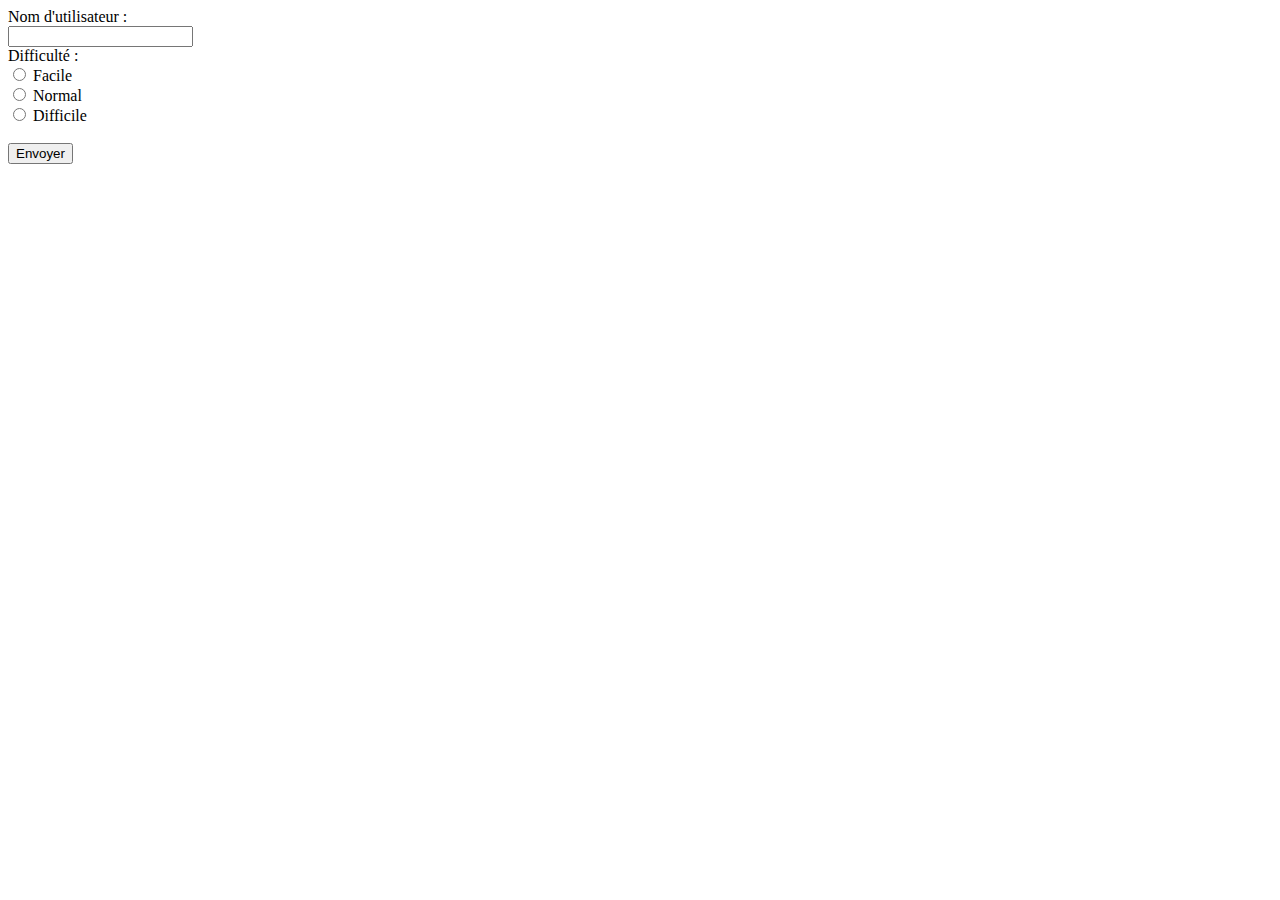
==== index.html @ 9e971f6c "base du web et du serv" ====
<!DOCTYPE html>
<html lang="en">
<head>
    <meta charset="UTF-8">
    <meta http-equiv="X-UA-Compatible" content="IE=edge">
    <meta name="viewport" content="width=device-width, initial-scale=1.0">
    <title>Document</title>
</head>
<body>
    <div>
        <form action="/hangman" method="POST">
            <label for="username">Nom d'utilisateur :</label><br>
            <input type="text" id="username" name="username"><br>
            <label for="difficulty">Difficulté :</label><br>
            <input type="radio" id="difficulty-easy" name="difficulty" value="easy">
            <label for="difficulty-easy">Facile</label><br>
            <input type="radio" id="difficulty-normal" name="difficulty" value="normal">
            <label for="difficulty-normal">Normal</label><br>
            <input type="radio" id="difficulty-hard" name="difficulty" value="hard">
            <label for="difficulty-hard">Difficile</label><br><br>
            <input type="submit" value="Envoyer">
          </form>
    </div>
</body>
</html>
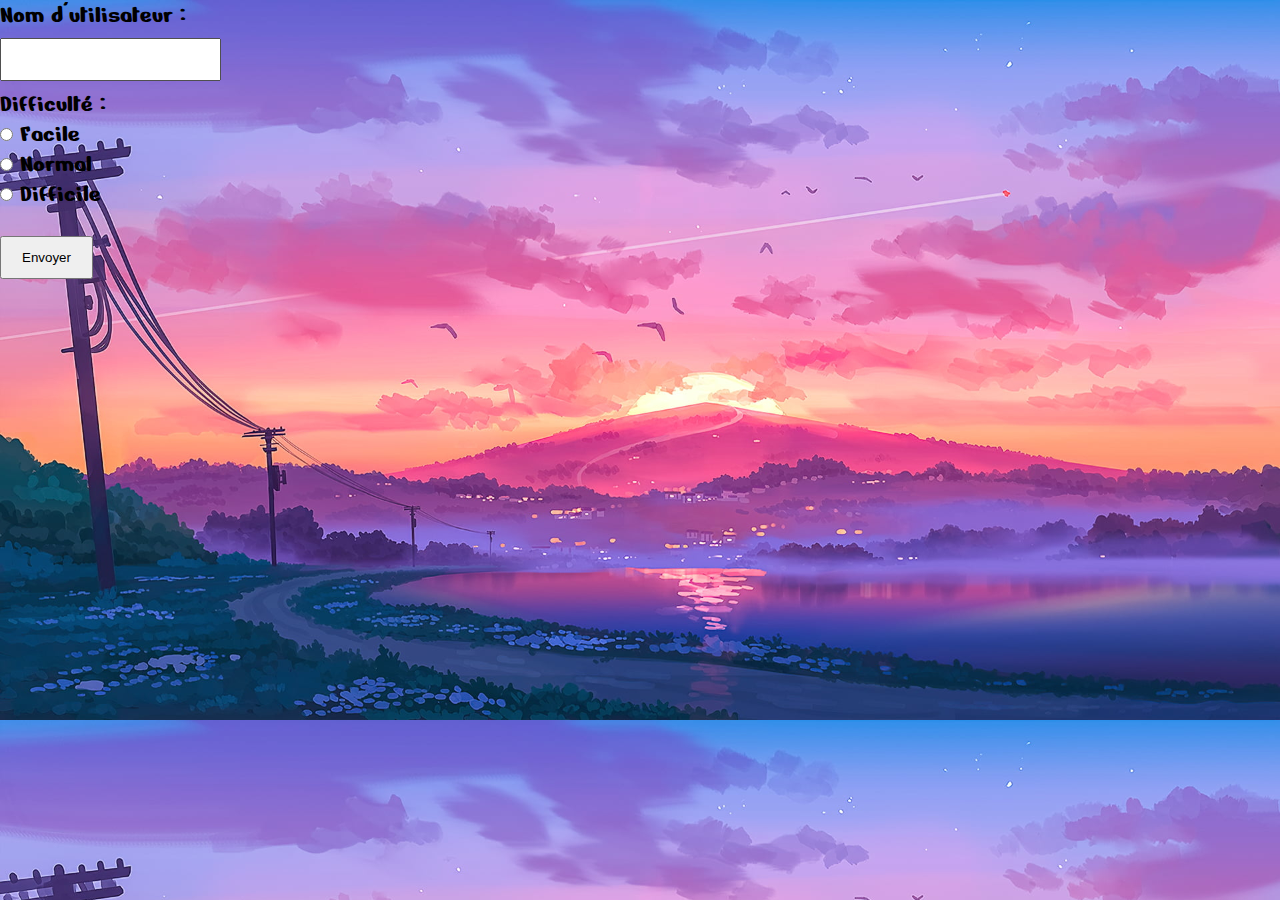
==== commit b1e6a48d: "css work on serv" ====
--- a/index.html
+++ b/index.html
@@ -4,7 +4,8 @@
     <meta charset="UTF-8">
     <meta http-equiv="X-UA-Compatible" content="IE=edge">
     <meta name="viewport" content="width=device-width, initial-scale=1.0">
-    <title>Document</title>
+    <link rel="stylesheet" href="/css/style.css">
+    <title>Page d'acceuille</title>
 </head>
 <body>
     <div>
@@ -12,11 +13,11 @@
             <label for="username">Nom d'utilisateur :</label><br>
             <input type="text" id="username" name="username"><br>
             <label for="difficulty">Difficulté :</label><br>
-            <input type="radio" id="difficulty-easy" name="difficulty" value="easy">
+            <input type="radio" id="difficulty-easy" name="difficulty" value="Facile">
             <label for="difficulty-easy">Facile</label><br>
-            <input type="radio" id="difficulty-normal" name="difficulty" value="normal">
+            <input type="radio" id="difficulty-normal" name="difficulty" value="Normal">
             <label for="difficulty-normal">Normal</label><br>
-            <input type="radio" id="difficulty-hard" name="difficulty" value="hard">
+            <input type="radio" id="difficulty-hard" name="difficulty" value="Difficile">
             <label for="difficulty-hard">Difficile</label><br><br>
             <input type="submit" value="Envoyer">
           </form>
--- a/css/style.css
+++ b/css/style.css
@@ -0,0 +1,70 @@
+* {
+    margin: 0;
+    padding: 0;
+}
+
+@font-face {
+    font-family: 'NerkoOne';
+    src: url(NerkoOne-Regular.ttf);
+}
+
+body {
+    font-family: 'NerkoOne';
+    background-image: url(../css/background.jpg);
+    background-size: 100%;
+}
+
+.username {
+    justify-content: center;
+    align-items: center;
+    display: flex;
+    font-size: 60px;
+    margin: 25px 25px;
+    padding: 25px 25px;
+}
+
+
+.difficulties {
+    font-size: 30px;
+    margin: 30px 30px;
+    padding: 30px 30px;
+}
+
+form {
+    align-items: center;
+    justify-content: center;
+    display: contents;
+    font-size: 25px;
+}
+
+.submit {
+    margin: 15px 15px;
+    padding: 15px 15px;
+    border: none;
+    padding: 15px 40px;
+    margin: 25px;
+    text-align: center;
+    border-radius: 10px 15px 20px 25px;
+    background-color: rgb(185, 78, 139);
+    transition: 0.4s;
+}
+
+.submit:hover {
+    background-color: rgb(153, 58, 121);
+}
+
+input {
+    box-sizing: border-box;
+    padding: 12px 20px;
+    margin: 8px 0;
+}
+
+.m-page{
+    display: flex;
+    align-items: center;
+    justify-content: center;
+    margin: 15px 15px;
+    padding: 15px 15px;
+}
+
+
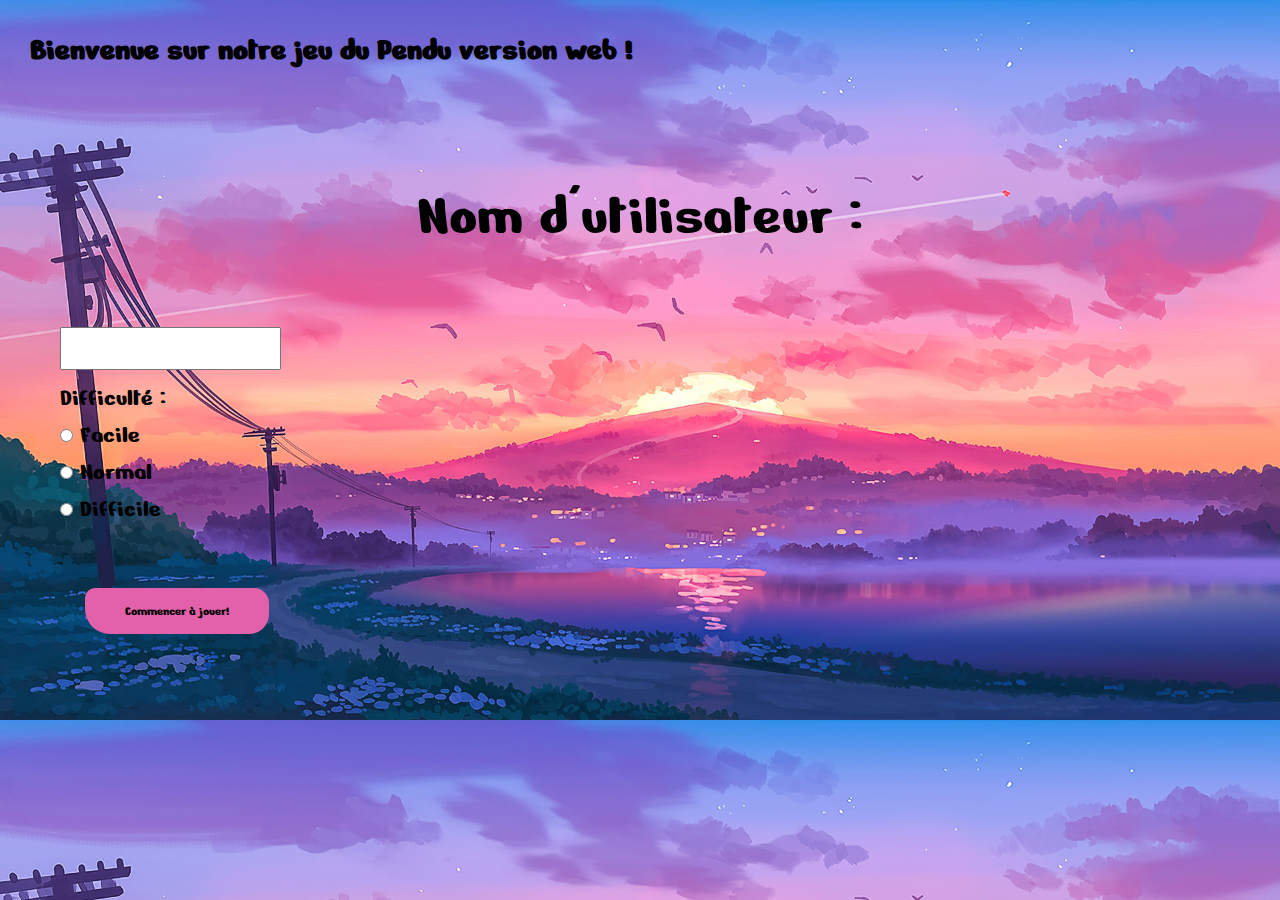
==== commit e7501b85: "modif css for serv homepage" ====
--- a/index.html
+++ b/index.html
@@ -8,9 +8,12 @@
     <title>Page d'acceuille</title>
 </head>
 <body>
-    <div>
+    <div class="title1">
+        <h1>Bienvenue sur notre jeu du Pendu version web !</h1>
+    </div>
+    <div class="difficulties">
         <form action="/hangman" method="POST">
-            <label for="username">Nom d'utilisateur :</label><br>
+            <label class="title2 username" for="username">Nom d'utilisateur :</label><br>
             <input type="text" id="username" name="username"><br>
             <label for="difficulty">Difficulté :</label><br>
             <input type="radio" id="difficulty-easy" name="difficulty" value="Facile">
@@ -19,7 +22,7 @@
             <label for="difficulty-normal">Normal</label><br>
             <input type="radio" id="difficulty-hard" name="difficulty" value="Difficile">
             <label for="difficulty-hard">Difficile</label><br><br>
-            <input type="submit" value="Envoyer">
+            <input class="submit play2" type="submit" value="Commencer à jouer!">
           </form>
     </div>
 </body>
--- a/css/style.css
+++ b/css/style.css
@@ -67,4 +67,22 @@
     padding: 15px 15px;
 }
 
+.title1{
+    padding: 20px;
+    margin: 10px;
+}
 
+.title2{
+    padding: 20px;
+    margin: 10px;
+}
+
+.play2{
+    background-color: rgb(227, 96, 170);
+    font-family: 'NerkoOne';
+}
+
+.play2:hover{
+    background-color: rgb(185, 78, 139);
+    
+}